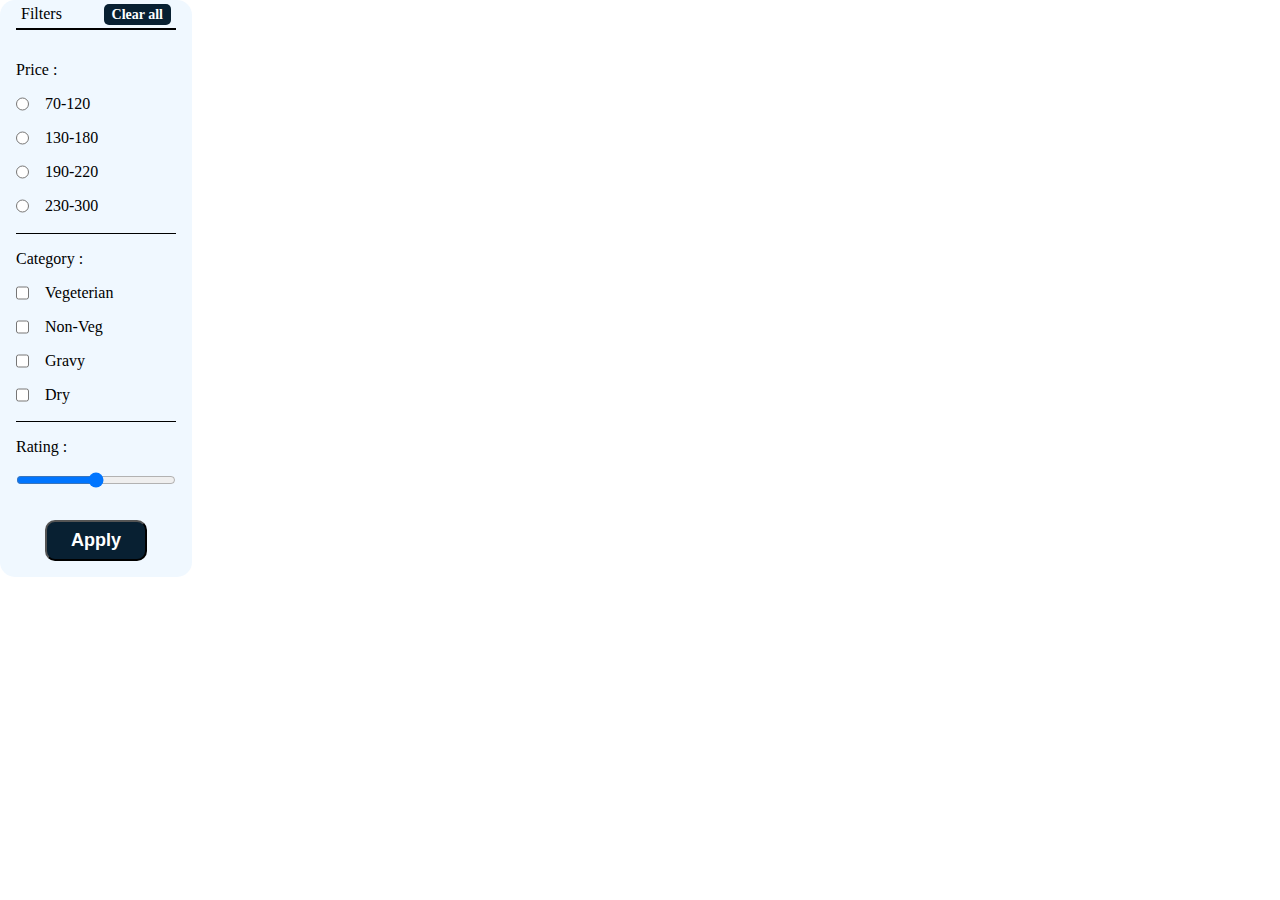
==== filter.html @ 41e10ec5 "adding the filter section,cart page,wishlist page" ====
<!DOCTYPE html>
<html lang="en">
<head>
    <meta charset="UTF-8">
    <meta http-equiv="X-UA-Compatible" content="IE=edge">
    <meta name="viewport" content="width=device-width, initial-scale=1.0">
    <title>Document</title>
    <link rel="stylesheet" href="filter.css">
    <link rel="stylesheet" href="index.css">
    <link rel="stylesheet" href=".css">

</head>
<body>
    <div class="filter-container">
        <div class="filter-top-contain">
            <div class="filter-top-header">Filters</div>
            <div class="clear-all"><a href="#">Clear all</a></div>
        </div>
        
        <div class="filter-price-basis">
            <div class="subheading-filter">Price :</div>
            <div class="radios">
                <input type="radio" name="price" value="low">70-120
            </div>
            <div class="radios">
                <input type="radio" name="price" value="low">130-180
            </div>
            <div class="radios">
                <input type="radio" name="price" value="low">190-220
            </div>
            <div class="radios">
                <input type="radio" name="price" value="low">230-300

            </div>
            
            
        </div>
        <div class="filter-category-basis">
            <div class="subheading-filter">Category :</div>
            <div class="checkboxes">
                <input type="checkbox" id="veg" name="veg" value="veg">
            <label for="veg">Vegeterian</label>
            </div>
            <div class="checkboxes">
                <input type="checkbox" id="nonveg" name="nonveg" value="nonveg">
                <label for="nonveg">Non-Veg</label>
            </div>
            <div class="checkboxes">
                <input type="checkbox" id="gravy" name="gravy" value="gravy">
                <label for="veg">Gravy</label>
                </div>

            
            <div class="checkboxes">
                <input type="checkbox" id="dry" name="dry" value="dry">
                <label for="dry">Dry</label>
            </div>
            

        </div>
        <div class="filter-rating-basis">
            <div class="subheading-filter">Rating :</div>
         <input type="range" min="1" max="5" value="2.5" class="slider">
        </div>
        <div class="button-filter">
            <button type="reset">Apply</button>
        </div>
    </div>
</body>
</html>
---- filter.css ----
.filter-container{
    width:15%;
    background-color: aliceblue;
    display: flex;
    flex-direction: column;
    gap:1rem;
    padding-left:1rem;
    padding-right:1rem;
    padding-bottom:1rem;
    border-radius:15px;
}
:root{
    --button-background-color:#082032;
    --button-content-color:white;
    --filter-primary-color:#F6830F;
}
.filter-top-contain{
    display:flex;
    flex-direction:row;
    justify-content: space-between;
    border-bottom:2px solid black;
    padding:5px 5px;
    margin-bottom:15px;
}
.clear-all a{
    text-decoration:none;
    padding:0.2rem 0.5rem;
    color: var(--button-content-color);
    background-color: var(--button-background-color);
    text-align: center;
    font-size: 14px;
    border-radius: 5px;
    text-align: center;
    font-weight: 800;
    text-decoration: none;
}
.filter-container h2{
    font-style: italic;
    border-bottom:1px solid black;
    padding-left: 0rem;
    padding-right: 0rem;
}
.filter-price-basis{
    display: flex;
    flex-direction: column;
    gap:1rem;
    padding-bottom:1.1rem;
    border-bottom:1px solid black;

}
.filter-category-basis{
    display: flex;
    flex-direction: column;
    gap:1rem;
    padding-bottom:1.1rem;
    border-bottom:1px solid black;
    

}
.filter-rating-basis{
    display: flex;
    flex-direction: column;
    gap:1rem;
}
.radios{
    display: flex;
    flex-direction: row;
    gap:1rem;
}
.checkboxes{
    display: flex;
    flex-direction: row;
    gap:1rem;

}
.button-filter{
    text-align: center;
    margin-top:1rem;
    width: 100%;
}
.button-filter button{
    padding:0.5rem 1.5rem;
    color: var(--button-content-color);
    background-color: var(--button-background-color);
    text-align: center;
    font-size: 18px;
    border-radius: 10px;
    text-align: center;
    font-weight: 800;
    text-decoration: none;
}
.button-filter button:hover{
    cursor:pointer;
    color:blueviolet;
    background-color: var(--filter-primary-color);
}
.clear-all a:hover{
    cursor:pointer;
    color:blueviolet;
    background-color: var(--filter-primary-color);
}
---- index.css ----
*{
    padding:0;
    margin:0;
    box-sizing: border-box;
}
.container{
    background-image: url('updatedbg.jpeg');
    background-size: cover;
    width:100%;
    height: 100%;
    background-repeat: repeat;
}
.top-section{
    width: 100%;
    background-color: var(--primary-color);
    position:fixed;
}
.navbar-item{
    display:flex;
    gap:4rem;
    justify-content: flex-end;
    
}
.navbar-items{
    padding-top:1.5rem; 
    padding-right:1.5rem;
    

}
.navbar-item li{
    list-style: none;
}
.navbar-item a{
    text-decoration: none;
    color: aliceblue;
    font-size: 1.5rem;
    cursor: pointer;
}
.navbar-item a:hover{

    border-bottom:1px solid black;
    border-top:1px solid black;
}

.card {
    box-shadow:  0 0 10px 10px aliceblue;
    max-width: 300px;
    margin: auto;
    text-align: center;
    font-family: arial;
    background-color: aliceblue;

  }
  
  .price {
    color: grey;
    font-size: 22px;
  }
  
  .card a {
    border: none;
    outline: 0;
    padding-left: 2rem;
    padding-right: 2rem;
    padding-top: 0.7em;
    padding-bottom: 0.5rem;
    color: white;
    background-color: #082032;
    text-align: center;
    cursor: pointer;
    width: 100%;
    font-size: 18px;
    position: relative;
    font-weight: 800;
    top:2rem;   
  }
  .card a{
      text-decoration:  none;
      border-radius:5px;
  }
  .card a:hover {
    color:blueviolet;
    opacity: 1;
    border:none;
    background-color: var(--primary-color)
  }
  .cards{
      display: flex;
      flex-direction: row;
      gap:1rem;
      justify-content: space-evenly;
      text-align:center;
      width:100%;
      flex-wrap: wrap-reverse;
        /* z-index:0; */
      
     position: absolute;
    top:10rem;

  }
  .button-container{
    display:flex;
    flex-direction:row;
    width:20%;
    background-color: aliceblue;
    padding:4rem;
    position: relative;
    top:40rem;
    gap:2rem;
    justify-content:center;
    left:40%;
    border-radius: 15px;
}
.button-container button{
    
outline: 0;
padding-left: 2rem;
padding-right: 2rem;
padding-top: 0.7em;
padding-bottom: 0.5rem;
color: white;
background-color: #082032;
text-align: center;
cursor: pointer;
font-size: 18px;
border-radius: 10px;
text-align: center;
font-weight: 800;
}
.button-container button:hover{
    background-color: var(--primary-color);
}
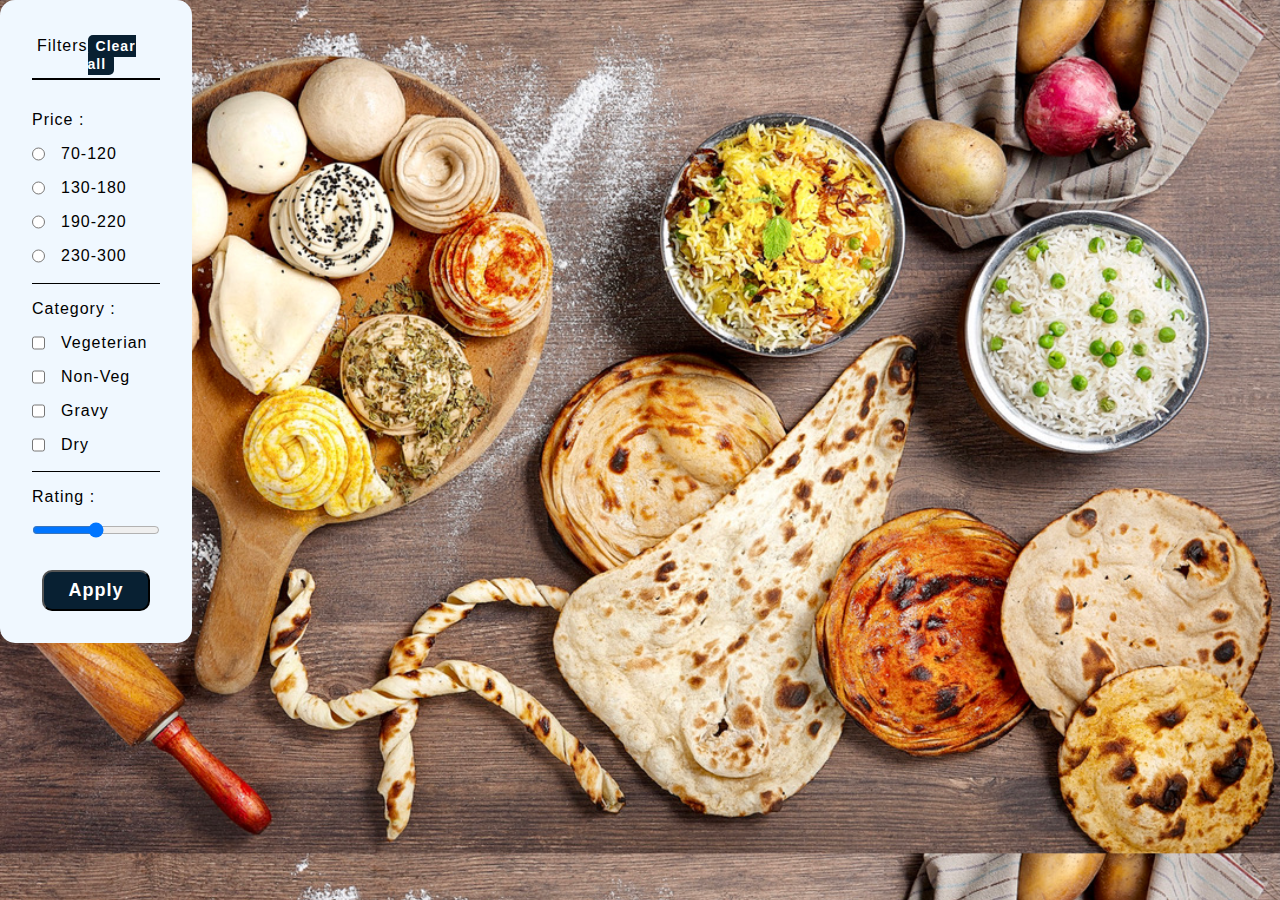
==== commit ebd445b4: "adding compoonnet.css file" ====
--- a/filter.html
+++ b/filter.html
@@ -4,11 +4,8 @@
     <meta charset="UTF-8">
     <meta http-equiv="X-UA-Compatible" content="IE=edge">
     <meta name="viewport" content="width=device-width, initial-scale=1.0">
-    <title>Document</title>
-    <link rel="stylesheet" href="filter.css">
-    <link rel="stylesheet" href="index.css">
-    <link rel="stylesheet" href=".css">
-
+    <title>foodkart | filter</title>
+        <link rel="stylesheet" href="component.css">
 </head>
 <body>
     <div class="filter-container">
--- a/component.css
+++ b/component.css
@@ -0,0 +1,9 @@
+@import url('clhome.css');
+@import url('filter.css');
+@import url('index.css');
+@import url('cart/cart.css');
+@import url('login/login.css');
+@import url('logout/logout.css');
+@import url('prodlisting/prodlisting.css');
+@import url('signup/signup.css');
+@import url('wishlist/wishlist.css');